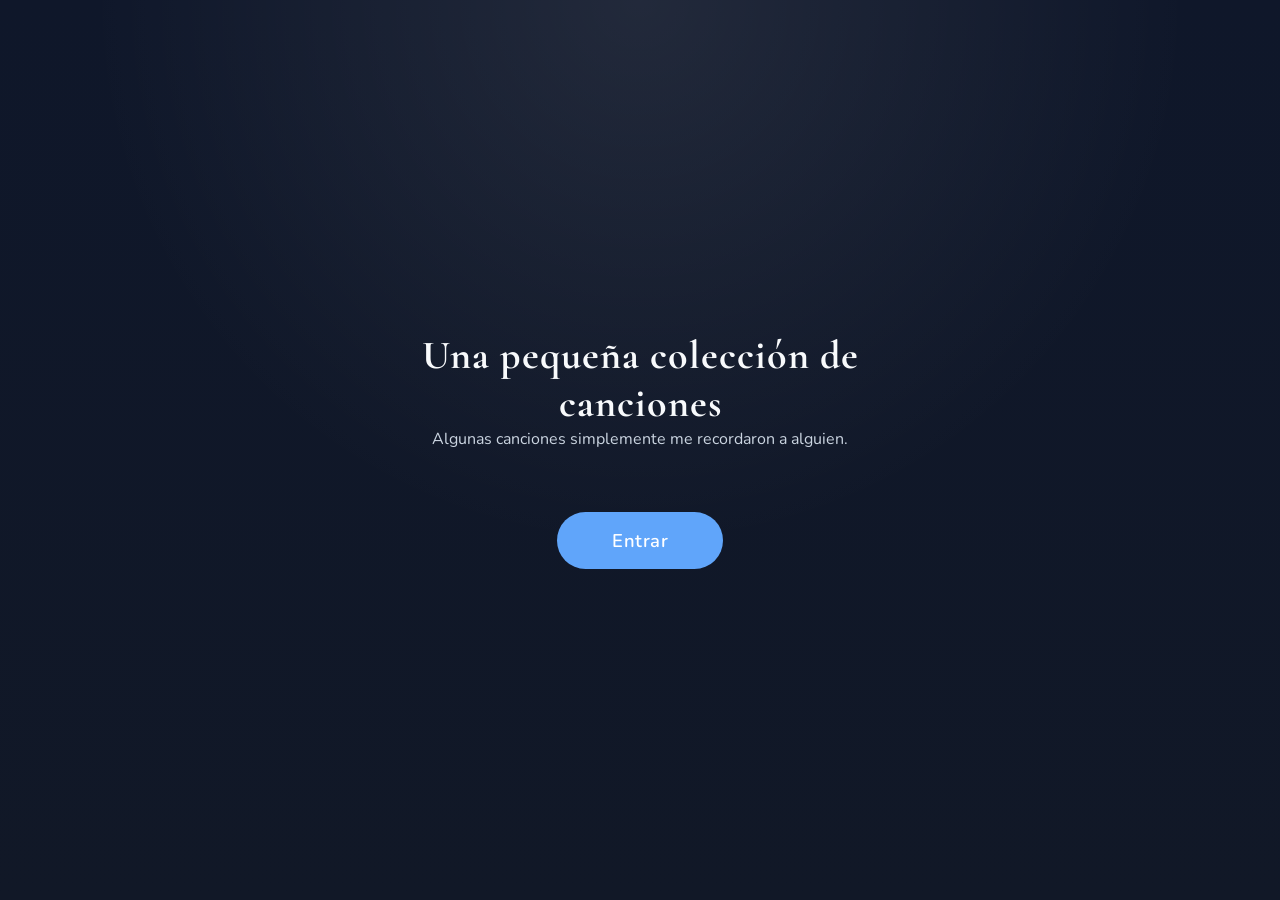
==== index.html @ 0f66fcdf "Complete Visual Identity Foundation" ====
<!DOCTYPE html>
<html lang="es">

<head>

    <meta charset="UTF-8">
    <meta name="viewport" content="width=device-width, initial-scale=1.0">

    <title>Canciones Para Ella</title>  

    <link rel="preconnect" href="https://fonts.googleapis.com">

    <link rel="preconnect" href="https://fonts.gstatic.com" crossorigin>

    <link href="https://fonts.googleapis.com/css2?family=Cormorant+Garamond:wght@400;500;600;700&family=Nunito:wght@400;500;600;700;800&display=swap" rel="stylesheet">

    <link rel="stylesheet" href="css/variables.css">
    <link rel="stylesheet" href="css/ambient.css">
    <link rel="stylesheet" href="css/base.css">
    <link rel="stylesheet" href="css/intro.css">
    <link rel="stylesheet" href="css/player.css">
    <link rel="stylesheet" href="css/buttons.css">
    <link rel="stylesheet" href="css/sidebar.css">
    <link rel="stylesheet" href="css/animations.css">
    <link rel="stylesheet" href="css/responsive.css">
    <link rel="icon" href="assets/icon/icon.png">

</head>

<body>

    <section id="intro">

        <div class="intro-container">

            <h1>Una pequeña colección de canciones</h1>

            <p>
                Algunas canciones simplemente me recordaron a alguien.
            </p>

            <button id="enterButton">
                Entrar
            </button>

        </div>

    </section>

    <script src = "welcome.js"></script>

</body>

</html>
---- css/variables.css ----
:root{

    /* Tema dinámico */

    --bg-primary:#0f172a;
    --glow:#ffffff;
    --accent:#60a5fa;

    /* Colores fijos */

    --bg-secondary:#111827;
    --surface:#1e293b;

    --text:#f8fafc;
    --secondary:#cbd5e1;

    /* Sombras */

    --shadow:rgba(0,0,0,.25);

}
---- css/ambient.css ----
#ambientGlow{

    position:fixed;

    inset:-20%;

    background:
    radial-gradient(
        circle,
        var(--glow),
        transparent 60%
    );

    opacity:.12;

    filter:blur(90px);

    pointer-events:none;

    z-index:-1;

    transition:
        background 1s ease,
        opacity 1s ease;

}
---- css/base.css ----
*{
    margin:0;
    padding:0;
    box-sizing:border-box;
}

html{

    scroll-behavior:smooth;

}

body{

    font-family:"Nunito",sans-serif;

    background:
        radial-gradient(
            circle at top,
            color-mix(in srgb, var(--glow) 8%, transparent),
            transparent 50%
        ),
        linear-gradient(
            180deg,
            var(--bg-primary),
            var(--bg-secondary)
        );

    transition:
        background .5s ease;

    color:var(--text);

    min-height:100vh;

}

button:disabled{

    opacity:.35;

    cursor:not-allowed;

    transform:none;

}

button{

    border:none;

    border-radius:14px;

    cursor:pointer;

    font-family:inherit;

    transition:
        transform .25s ease,
        box-shadow .25s ease,
        background .25s ease;

}

button:hover{

    transform:translateY(-3px);

}

button:active{

    transform:scale(.97);

}
---- css/intro.css ----
#intro{

    min-height:100vh;

    display:flex;

    justify-content:center;

    align-items:center;

    padding:20px;

}
.intro-container h1{

    font-family:"Cormorant Garamond", serif;

    letter-spacing:1px;

    font-size:clamp(1.8rem,5vw,2.5rem);

    line-height:1.2;

}
.intro-container{

    width:100%;
    max-width:520px;

    text-align:center;

}
.intro-container p{

    color:var(--secondary);

    line-height:1.6;

    margin-bottom:40px;

}

#enterButton{

    background:var(--accent);

    color:white;

    padding:16px 55px;

    font-size:1.15rem;

    font-weight:600;

    border-radius:50px;

    margin-top:20px;

    letter-spacing:.5px;

    min-height:55px;

}

#enterButton:hover{

    box-shadow:
    0 10px 30px rgba(96,165,250,.35);

}
---- css/player.css ----
#playlist{

    min-height:100vh;

    display:flex;

    justify-content:center;

    align-items:center;

    padding:20px;

}

.playlist-container{

    width:100%;
    max-width:520px;

    text-align:center;

}

.counter-container{

    margin-bottom:20px;

    color:var(--secondary);

}

.album-container{

    width:100%;

    display:flex;

    justify-content:center;

    align-items:center;

    margin-bottom:30px;

}


#albumCover{

    width:clamp(
        220px,
        70vw,
        320px
    );

    aspect-ratio:1 / 1;

    object-fit:cover;

    border-radius:20px;

    box-shadow:
    0 20px 50px
    color-mix(
        in srgb,
        var(--accent) 35%,
        transparent
    );

    transition:

        transform .5s ease,

        box-shadow .5s ease;

}

#albumCover:hover{

    transform:
        scale(1.03);

}

.fade-in #albumCover{

    transform:scale(1.03);

}

.song-info{

    display:flex;

    flex-direction:column;

    gap:10px;

}

#songTitle{

    font-family:"Cormorant Garamond", serif;

    letter-spacing:.5px;

    font-size:2rem;

    font-weight:700;

}

#songArtist{

    color:var(--secondary);

    font-weight:400;

}

#songDuration{

    color:#94a3b8;

    font-size:.95rem;

}

#songMessage{

    font-style:italic;

    line-height:1.8;

    opacity:.9;

    max-width:350px;

    margin:auto;

}

.controls{

    display:flex;

    justify-content:center;

    align-items:center;

    gap:15px;

    margin-top:40px;

}
---- css/buttons.css ----
#previousButton,
#nextButton{

    width:48px;

    height:48px;

    display:flex;

    justify-content:center;

    align-items:center;

    font-size:1.1rem;

    background:#334155;

    color:white;

    border-radius:50%;

}

#previousButton:hover,
#nextButton:hover{

    background:var(--accent);

    color:white;

    box-shadow:
    0 8px 18px rgba(0,0,0,.25);

}

#youtubeButton{

    background:var(--accent);

    color:white;

    padding:15px 28px;

    font-size:1rem;

    font-weight:600;

    box-shadow:
    0 10px 30px rgba(96,165,250,.45);

    background:var(--accent);

    transition:
        background .4s ease,
        transform .25s ease,
        box-shadow .25s ease;

}

#playlistButton{

    margin-top:20px;

    width:100%;

    padding:15px;

    background:#334155;

    color:white;

}

#playlistButton:hover{

    background:#475569;

    box-shadow:
    0 8px 20px rgba(0,0,0,.25);

}
---- css/sidebar.css ----
#sidebar{

    position:fixed;

    top:0;
    right:0;

    width:100%;
    height:100vh;

    background:#111827;

    padding:25px;

    overflow-y:auto;

    transform:translateX(100%);

    transition:transform .35s ease;

    z-index:200;

}

.sidebar-header{

    display:flex;

    justify-content:space-between;

    align-items:center;

    margin-bottom:25px;

}

.sidebar-header h2{

    font-size:1.8rem;

    font-weight:700;

}

#sidebar.open{

    transform:translateX(0);

}

#closeSidebarButton{

    width:42px;

    height:42px;

    border-radius:50%;

    background:#1e293b;

    color:white;

    font-size:1.2rem;

    display:flex;

    justify-content:center;

    align-items:center;

}

#closeSidebarButton:hover{

    background:var(--accent);

    box-shadow:
        0 0 15px color-mix(
            in srgb,
            var(--accent) 40%,
            transparent
        );

}

#sidebar h2{

    margin-bottom:25px;

}

#playlistList{

    display:flex;

    flex-direction:column;

    gap:12px;

}

.playlist-item{

    display:flex;

    align-items:center;

    gap:15px;

    width:100%;

    padding:14px;

    background:#1e293b;

    color:white;

    border-radius:14px;

    text-align:left;

}

.playlist-item:hover{

    background:#334155;

}

.playlist-number{

    font-size:1.2rem;

    font-weight:700;

    color:var(--accent);

    width:35px;

}

.playlist-title{

    font-weight:600;

}

.playlist-artist{

    color:#94a3b8;

    font-size:.9rem;

}

.playlist-item.active{

    border:2px solid var(--accent);

    box-shadow:
        0 0 18px color-mix(
            in srgb,
            var(--accent) 35%,
            transparent
        );

    transition:
        border-color .35s ease,
        box-shadow .35s ease;

}

#overlay{

    position:fixed;

    inset:0;

    background:rgba(0,0,0,.45);

    opacity:0;

    pointer-events:none;

    transition:opacity .35s;

    z-index:150;

}

#overlay.visible{

    opacity:1;

    pointer-events:auto;

}
---- css/animations.css ----
#songContent{

    transition:
        opacity .35s ease,
        transform .35s ease;

}

.fade-out{

    opacity:0;

    transform:
        translateY(12px)
        scale(.98);

}

.fade-in{

    opacity:1;

    transform:
        translateY(0)
        scale(1);

}
---- css/responsive.css ----
@media (min-width:768px){

    #sidebar{

        width:380px;

    }

}
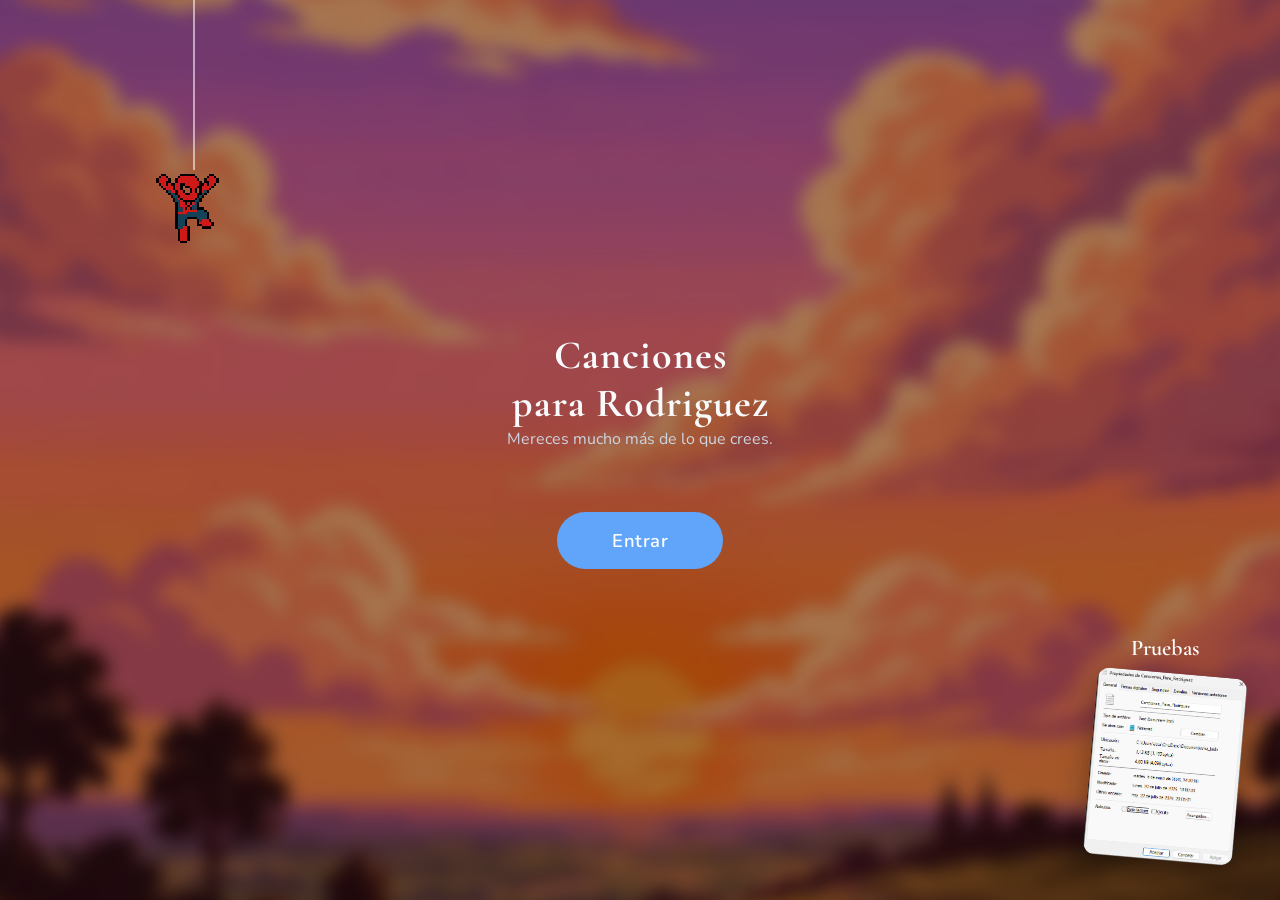
==== commit ebc6552f: "Changes to the cover page and addition of evidence" ====
--- a/index.html
+++ b/index.html
@@ -4,26 +4,38 @@
 <head>
 
     <meta charset="UTF-8">
-    <meta name="viewport" content="width=device-width, initial-scale=1.0">
+    <meta
+        name="viewport"
+        content="width=device-width, initial-scale=1.0">
 
-    <title>Canciones Para Ella</title>  
+    <title>Canciones Para Ella</title>
 
     <link rel="preconnect" href="https://fonts.googleapis.com">
 
-    <link rel="preconnect" href="https://fonts.gstatic.com" crossorigin>
+    <link
+        rel="preconnect"
+        href="https://fonts.gstatic.com"
+        crossorigin>
 
-    <link href="https://fonts.googleapis.com/css2?family=Cormorant+Garamond:wght@400;500;600;700&family=Nunito:wght@400;500;600;700;800&display=swap" rel="stylesheet">
+    <link
+        href="https://fonts.googleapis.com/css2?family=Cormorant+Garamond:wght@400;500;600;700&family=Nunito:wght@400;500;600;700;800&display=swap"
+        rel="stylesheet">
 
     <link rel="stylesheet" href="css/variables.css">
     <link rel="stylesheet" href="css/ambient.css">
+    <link rel="stylesheet" href="css/particles.css">
     <link rel="stylesheet" href="css/base.css">
     <link rel="stylesheet" href="css/intro.css">
+    <link rel="stylesheet" href="css/proofViewer.css">
     <link rel="stylesheet" href="css/player.css">
     <link rel="stylesheet" href="css/buttons.css">
     <link rel="stylesheet" href="css/sidebar.css">
     <link rel="stylesheet" href="css/animations.css">
     <link rel="stylesheet" href="css/responsive.css">
-    <link rel="icon" href="assets/icon/icon.png">
+
+    <link
+        rel="icon"
+        href="assets/icon/icon.png">
 
 </head>
 
@@ -31,12 +43,24 @@
 
     <section id="intro">
 
+        <div id="introBackground"></div>
+
+        <div id="introCharacter">
+
+            <div id="web"></div>
+
+            <div id="spiderman"></div>
+
+        </div>
+
         <div class="intro-container">
 
-            <h1>Una pequeña colección de canciones</h1>
+            <h1>Canciones</h1>
+            <h1>para Rodriguez</h1>
 
             <p>
-                Algunas canciones simplemente me recordaron a alguien.
+                Mereces mucho más
+                de lo que crees.
             </p>
 
             <button id="enterButton">
@@ -45,9 +69,58 @@
 
         </div>
 
+        <div id="proofPreview">
+
+            <span id="proofButton">
+                Pruebas
+            </span>
+
+            <img
+                id="proofImage"
+                src="assets/proofs/proofs.png"
+                alt="Pruebas">
+
+        </div>
+
     </section>
 
-    <script src = "welcome.js"></script>
+
+    <div id="proofViewer">
+
+        <div id="proofOverlay"></div>
+
+        <div id="proofContent">
+
+            <button id="closeProof">
+
+                ✕
+
+            </button>
+
+            <img
+                id="proofLargeImage"
+                src="assets/proofs/proofs.png"
+                alt="Pruebas">
+
+            <div id="proofMessage">
+
+                Adjunto pruebas de que esto no tiene nada que ver con lo que me dijiste hace unos días.
+
+                <br><br>
+
+                <strong>
+                    (Mira la fecha de creación del archivo.)
+                </strong>
+
+            </div>
+
+        </div>
+
+    </div>
+
+    <script src="welcome.js"></script>
+    <script src="js/character.js"></script>
+    <script src="js/proofViewer.js"></script>
 
 </body>
 
--- a/css/ambient.css
+++ b/css/ambient.css
@@ -5,13 +5,13 @@
     inset:-20%;
 
     background:
-    radial-gradient(
+        radial-gradient(
         circle,
-        var(--glow),
-        transparent 60%
+        var(--glow) 0%,
+        transparent 70%
     );
 
-    opacity:.12;
+    opacity:.20;
 
     filter:blur(90px);
 
@@ -19,8 +19,31 @@
 
     z-index:-1;
 
+    animation:
+        ambientPulse 5s infinite ease-in-out;
+
     transition:
         background 1s ease,
         opacity 1s ease;
 
+}
+
+@keyframes ambientPulse{
+
+    0%,100%{
+
+        transform:
+        scale(1)
+        translate(0,0);
+
+    }
+
+    50%{
+
+        transform:
+        scale(1.15)
+        translate(20px,-20px);
+
+    }
+
 }
--- a/css/particles.css
+++ b/css/particles.css
@@ -0,0 +1,68 @@
+#particles{
+
+    position:fixed;
+
+    inset:0;
+
+    overflow:hidden;
+
+    pointer-events:none;
+
+    z-index:-1;
+
+}
+
+
+.particle{
+
+    position:absolute;
+
+    width:6px;
+
+    height:6px;
+
+    background:var(--glow);
+
+    border-radius:50%;
+
+    opacity:.5;
+
+    animation:
+        floatParticle
+        linear
+        infinite;
+
+}
+
+
+@keyframes floatParticle{
+
+    from{
+
+        transform:
+        translateY(100vh)
+        scale(.5);
+
+        opacity:0;
+
+    }
+
+
+    20%{
+
+        opacity:.6;
+
+    }
+
+
+    to{
+
+        transform:
+        translateY(-20vh)
+        scale(1.2);
+
+        opacity:0;
+
+    }
+
+}
--- a/css/intro.css
+++ b/css/intro.css
@@ -10,26 +10,226 @@
 
     padding:20px;
 
-}
+    position:relative;
+
+    overflow:hidden;
+
+}
+
+
+/* =========================
+   FONDO
+========================= */
+
+#introBackground{
+
+    position:absolute;
+
+    inset:0;
+
+    background-image:
+        url("../assets/scenes/sunset/background.png");
+
+    background-size:cover;
+
+    background-position:center;
+
+    background-repeat:no-repeat;
+
+    z-index:0;
+
+    filter:blur(8px);
+
+    transform:scale(1.08);
+
+}
+
+#introBackground::after{
+
+    content:"";
+
+    position:absolute;
+
+    inset:0;
+
+    background:
+        rgba(0,0,0,.35);
+
+}
+
+
+/* =========================
+   SPIDERMAN
+========================= */
+
+#introCharacter{
+
+    position:absolute;
+
+    top:0;
+
+    left:12%;
+
+    z-index:1;
+
+    display:flex;
+
+    flex-direction:column;
+
+    align-items:center;
+
+}
+
+
+#web{
+
+    width:2px;
+
+    height:170px;
+
+    background:white;
+
+    opacity:.55;
+
+}
+
+
+#spiderman{
+
+    width:80px;
+
+    height:90px;
+
+    background-image:
+        url("../assets/characters/idle.png");
+
+    background-size:contain;
+
+    background-repeat:no-repeat;
+
+    background-position:center;
+
+    image-rendering:pixelated;
+
+    transform-origin:top center;
+
+    animation:
+
+        swing 4s ease-in-out infinite,
+
+        float 3s ease-in-out infinite;
+
+}
+
+
+/* =========================
+   ANIMACIONES
+========================= */
+
+@keyframes swing{
+
+    0%{
+
+        transform:
+            rotate(-10deg);
+
+    }
+
+    25%{
+
+        transform:
+            rotate(-4deg);
+
+    }
+
+    50%{
+
+        transform:
+            rotate(10deg);
+
+    }
+
+    75%{
+
+        transform:
+            rotate(4deg);
+
+    }
+
+    100%{
+
+        transform:
+            rotate(-10deg);
+
+    }
+
+}
+
+
+@keyframes float{
+
+    0%{
+
+        margin-top:-2px;
+
+    }
+
+    50%{
+
+        margin-top:8px;
+
+    }
+
+    100%{
+
+        margin-top:-2px;
+
+    }
+
+}
+
+
+/* =========================
+   CONTENIDO
+========================= */
+
+.intro-container,
+#proofPreview{
+
+    position:relative;
+
+    z-index:2;
+
+}
+
+
+.intro-container{
+
+    width:100%;
+
+    max-width:520px;
+
+    text-align:center;
+
+}
+
+
 .intro-container h1{
 
-    font-family:"Cormorant Garamond", serif;
+    font-family:
+        "Cormorant Garamond",
+        serif;
 
     letter-spacing:1px;
 
-    font-size:clamp(1.8rem,5vw,2.5rem);
+    font-size:
+        clamp(1.8rem,5vw,2.5rem);
 
     line-height:1.2;
 
 }
-.intro-container{
-
-    width:100%;
-    max-width:520px;
-
-    text-align:center;
-
-}
+
+
 .intro-container p{
 
     color:var(--secondary);
@@ -40,6 +240,7 @@
 
 }
 
+
 #enterButton{
 
     background:var(--accent);
@@ -62,10 +263,12 @@
 
 }
 
+
 #enterButton:hover{
 
     box-shadow:
-    0 10px 30px rgba(96,165,250,.35);
-
-}
-
+        0 10px 30px
+        rgba(96,165,250,.35);
+
+}
+
--- a/css/proofViewer.css
+++ b/css/proofViewer.css
@@ -0,0 +1,238 @@
+
+#proofPreview{
+
+    position:absolute;
+
+    right:40px;
+
+    bottom:40px;
+
+    display:flex;
+
+    flex-direction:column;
+
+    align-items:center;
+
+    gap:12px;
+
+    z-index:20;
+
+    transition:
+        opacity .25s ease,
+        transform .25s ease;
+
+}
+
+#proofPreview.hidden{
+
+    opacity:0;
+
+    pointer-events:none;
+
+    transform:scale(.9);
+
+}
+
+#proofButton{
+
+    font-family:
+        "Cormorant Garamond",
+        serif;
+
+    font-size:1.4rem;
+
+    font-weight:600;
+
+    color:white;
+
+    cursor:pointer;
+
+    transition:
+        transform .25s ease,
+        opacity .25s ease;
+
+}
+
+
+#proofImage{
+
+    width:150px;
+
+    border-radius:12px;
+
+    cursor:pointer;
+
+    transform:rotate(5deg);
+
+    transition:
+        transform .35s ease,
+        box-shadow .35s ease;
+
+    box-shadow:
+        0 12px 30px
+        rgba(0,0,0,.35);
+
+}
+
+#proofPreview:hover #proofButton{
+
+    transform:scale(1.08);
+
+}
+
+
+#proofPreview:hover #proofImage{
+
+    transform:
+        scale(1.08)
+        rotate(0deg);
+
+    box-shadow:
+        0 18px 40px
+        rgba(0,0,0,.5);
+
+}
+
+#proofViewer{
+
+    position:fixed;
+
+    inset:0;
+
+    display:flex;
+
+    justify-content:center;
+
+    align-items:center;
+
+    visibility:hidden;
+
+    opacity:0;
+
+    transition:
+        opacity .35s ease,
+        visibility .35s ease;
+
+    z-index:500;
+
+}
+
+
+#proofOverlay{
+
+    position:absolute;
+
+    inset:0;
+
+    background:
+        rgba(0,0,0,.75);
+
+}
+
+#proofContent{
+
+    position:relative;
+
+    display:flex;
+
+    flex-direction:column;
+
+    align-items:center;
+
+    gap:25px;
+
+    transform:scale(.7);
+
+    transition:
+        transform .4s ease;
+
+    z-index:2;
+
+}
+
+
+#proofLargeImage{
+
+    max-width:85vw;
+
+    max-height:80vh;
+
+    border-radius:16px;
+
+    box-shadow:
+        0 25px 60px
+        rgba(0,0,0,.55);
+
+}
+
+#closeProof{
+
+    position:absolute;
+
+    top:-15px;
+
+    right:-15px;
+
+    width:42px;
+
+    height:42px;
+
+    border:none;
+
+    border-radius:50%;
+
+    background:white;
+
+    cursor:pointer;
+
+    font-size:1.2rem;
+
+}
+
+#proofMessage{
+
+    max-width:700px;
+
+    text-align:center;
+
+    color:white;
+
+    font-size:1.1rem;
+
+    line-height:1.6;
+
+    opacity:0;
+
+    transform:translateY(20px);
+
+    transition:
+        opacity .35s ease,
+        transform .35s ease;
+
+}
+
+#proofViewer.open{
+
+    visibility:visible;
+
+    opacity:1;
+
+}
+
+
+#proofViewer.open #proofContent{
+
+    transform:scale(1);
+
+}
+
+
+#proofViewer.open #proofMessage{
+
+    opacity:1;
+
+    transform:translateY(0);
+
+    transition-delay:.25s;
+
+}
--- a/css/player.css
+++ b/css/player.css
@@ -18,6 +18,16 @@
     max-width:520px;
 
     text-align:center;
+
+    .playlist-container{
+
+    background:rgba(15,23,42,.55);
+
+    backdrop-filter:blur(14px);
+
+    border:1px solid rgba(255,255,255,.12);
+
+}
 
 }
 
@@ -97,6 +107,15 @@
 
 }
 
+.song-info h2,
+.song-info h3,
+.song-info p{
+
+    text-shadow:
+        0 2px 8px rgba(0,0,0,.85);
+
+}
+
 #songTitle{
 
     font-family:"Cormorant Garamond", serif;
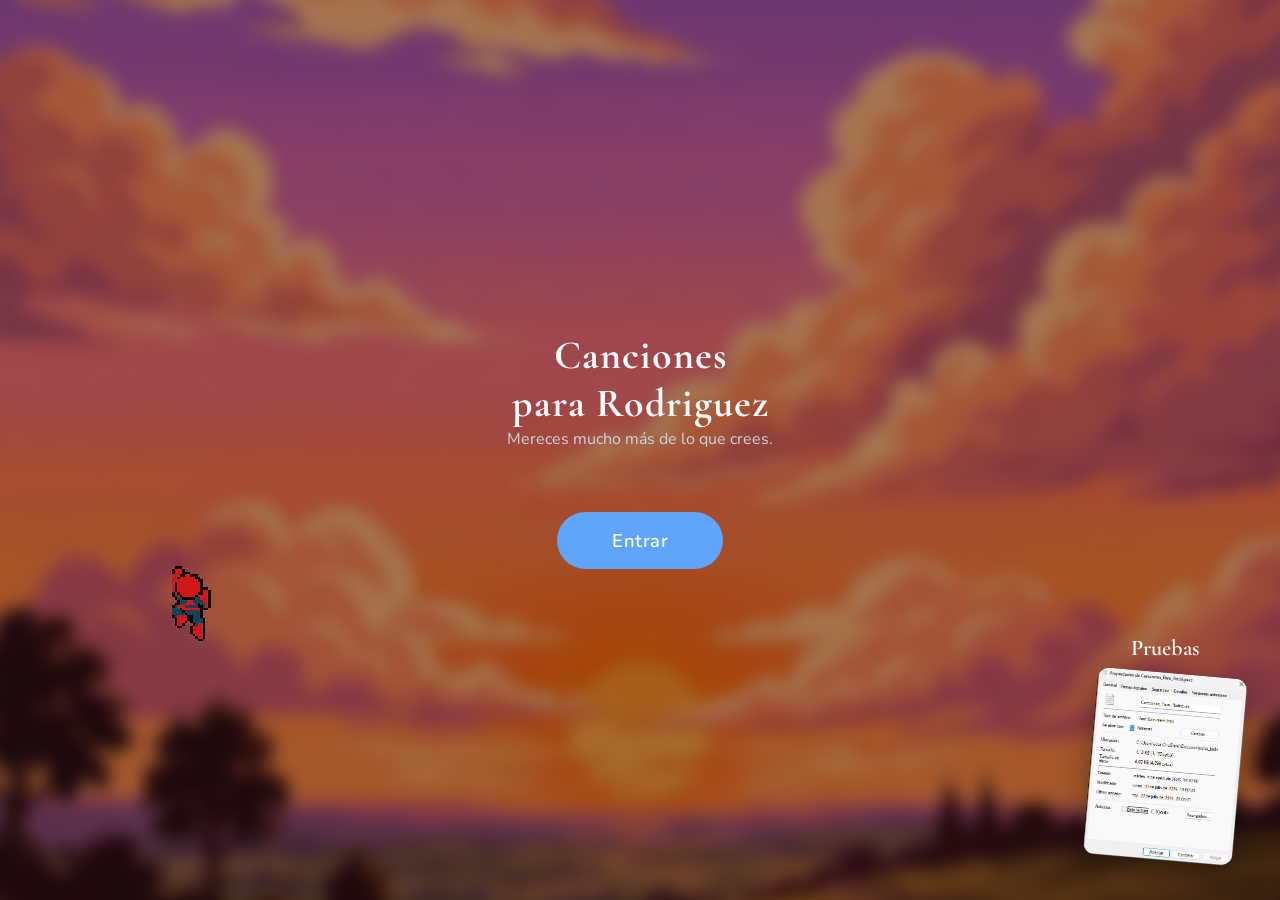
==== commit 0e019b17: "Add interactive Spider-Man AI with movement and reactions" ====
--- a/index.html
+++ b/index.html
@@ -8,7 +8,7 @@
         name="viewport"
         content="width=device-width, initial-scale=1.0">
 
-    <title>Canciones Para Ella</title>
+    <title>Canciones Para Rodriguez</title>
 
     <link rel="preconnect" href="https://fonts.googleapis.com">
 
@@ -24,6 +24,7 @@
     <link rel="stylesheet" href="css/variables.css">
     <link rel="stylesheet" href="css/ambient.css">
     <link rel="stylesheet" href="css/particles.css">
+    <link rel="stylesheet" href="css/character.css">
     <link rel="stylesheet" href="css/base.css">
     <link rel="stylesheet" href="css/intro.css">
     <link rel="stylesheet" href="css/proofViewer.css">
@@ -45,11 +46,11 @@
 
         <div id="introBackground"></div>
 
-        <div id="introCharacter">
+        <div id="character" data-mode="intro">
 
-            <div id="web"></div>
+            <div id="speechBubble"></div>
 
-            <div id="spiderman"></div>
+            <div id="sprite"></div>
 
         </div>
 
@@ -104,7 +105,7 @@
 
             <div id="proofMessage">
 
-                Adjunto pruebas de que esto no tiene nada que ver con lo que me dijiste hace unos días.
+                Adjunto pruebas de que esto no tiene nada que ver con la conversacion que tuvimos hace rato.
 
                 <br><br>
 
@@ -120,7 +121,9 @@
 
     <script src="welcome.js"></script>
     <script src="js/character.js"></script>
+    <script src="js/characterAI.js"></script>
     <script src="js/proofViewer.js"></script>
+    
 
 </body>
 
--- a/css/character.css
+++ b/css/character.css
@@ -0,0 +1,83 @@
+/* =========================
+   GLOBO DE DIÁLOGO
+========================= */
+
+#speechBubble{
+
+    position:absolute;
+
+    bottom:95px;
+
+    left:50%;
+
+    transform:
+        translateX(-50%)
+        scale(.6);
+
+    min-width:42px;
+
+    height:42px;
+
+    padding:0 12px;
+
+    background:white;
+
+    border-radius:20px;
+
+    display:flex;
+
+    justify-content:center;
+
+    align-items:center;
+
+    font-size:22px;
+
+    opacity:0;
+
+    pointer-events:none;
+
+    box-shadow:
+        0 6px 18px
+        rgba(0,0,0,.25);
+
+    transition:
+        opacity .25s ease,
+        transform .25s ease;
+
+}
+
+
+
+#speechBubble::after{
+
+    content:"";
+
+    position:absolute;
+
+    bottom:-8px;
+
+    left:50%;
+
+    transform:
+        translateX(-50%)
+        rotate(45deg);
+
+    width:12px;
+
+    height:12px;
+
+    background:white;
+
+}
+
+
+
+#speechBubble.show{
+
+    opacity:1;
+
+    transform:
+        translateX(-50%)
+        scale(1);
+
+}
--- a/css/intro.css
+++ b/css/intro.css
@@ -62,47 +62,83 @@
    SPIDERMAN
 ========================= */
 
-#introCharacter{
+#character{
+
+    position:fixed;
+
+    top:0;
+
+    left:12%;
+
+    z-index:1;
+
+    display:flex;
+
+    flex-direction:column;
+
+    align-items:center;
+
+    transition:
+        left .5s linear,
+        top .5s ease,
+        transform .2s ease;
+
+}
+
+
+#speechBubble{
 
     position:absolute;
 
-    top:0;
-
-    left:12%;
-
-    z-index:1;
+    bottom:100%;
+
+    left:50%;
+
+    transform:translateX(-50%) scale(0);
+
+    width:42px;
+    height:42px;
+
+    border-radius:50%;
+
+    background:white;
 
     display:flex;
-
-    flex-direction:column;
-
+    justify-content:center;
     align-items:center;
 
-}
-
-
-#web{
-
-    width:2px;
-
-    height:170px;
-
-    background:white;
-
-    opacity:.55;
-
-}
-
-
-#spiderman{
+    font-size:22px;
+
+    box-shadow:
+        0 6px 20px rgba(0,0,0,.25);
+
+    opacity:0;
+
+    pointer-events:none;
+
+    transition:
+        transform .25s ease,
+        opacity .25s ease;
+
+}
+
+#speechBubble.show{
+
+    opacity:1;
+
+    transform:
+        translateX(-50%)
+        scale(1);
+
+}
+
+
+#sprite{
 
     width:80px;
 
     height:90px;
 
-    background-image:
-        url("../assets/characters/idle.png");
-
     background-size:contain;
 
     background-repeat:no-repeat;
@@ -119,70 +155,35 @@
 
         float 3s ease-in-out infinite;
 
-}
-
+    transform-origin:
+        bottom center;
+
+}
 
 /* =========================
    ANIMACIONES
 ========================= */
 
-@keyframes swing{
+
+
+
+@keyframes float{
 
     0%{
 
-        transform:
-            rotate(-10deg);
+        margin-top:0px;
 
     }
 
-    25%{
-
-        transform:
-            rotate(-4deg);
+    50%{
+
+        margin-top:2px;
 
     }
 
-    50%{
-
-        transform:
-            rotate(10deg);
-
-    }
-
-    75%{
-
-        transform:
-            rotate(4deg);
-
-    }
-
     100%{
 
-        transform:
-            rotate(-10deg);
-
-    }
-
-}
-
-
-@keyframes float{
-
-    0%{
-
-        margin-top:-2px;
-
-    }
-
-    50%{
-
-        margin-top:8px;
-
-    }
-
-    100%{
-
-        margin-top:-2px;
+        margin-top:0px;
 
     }
 
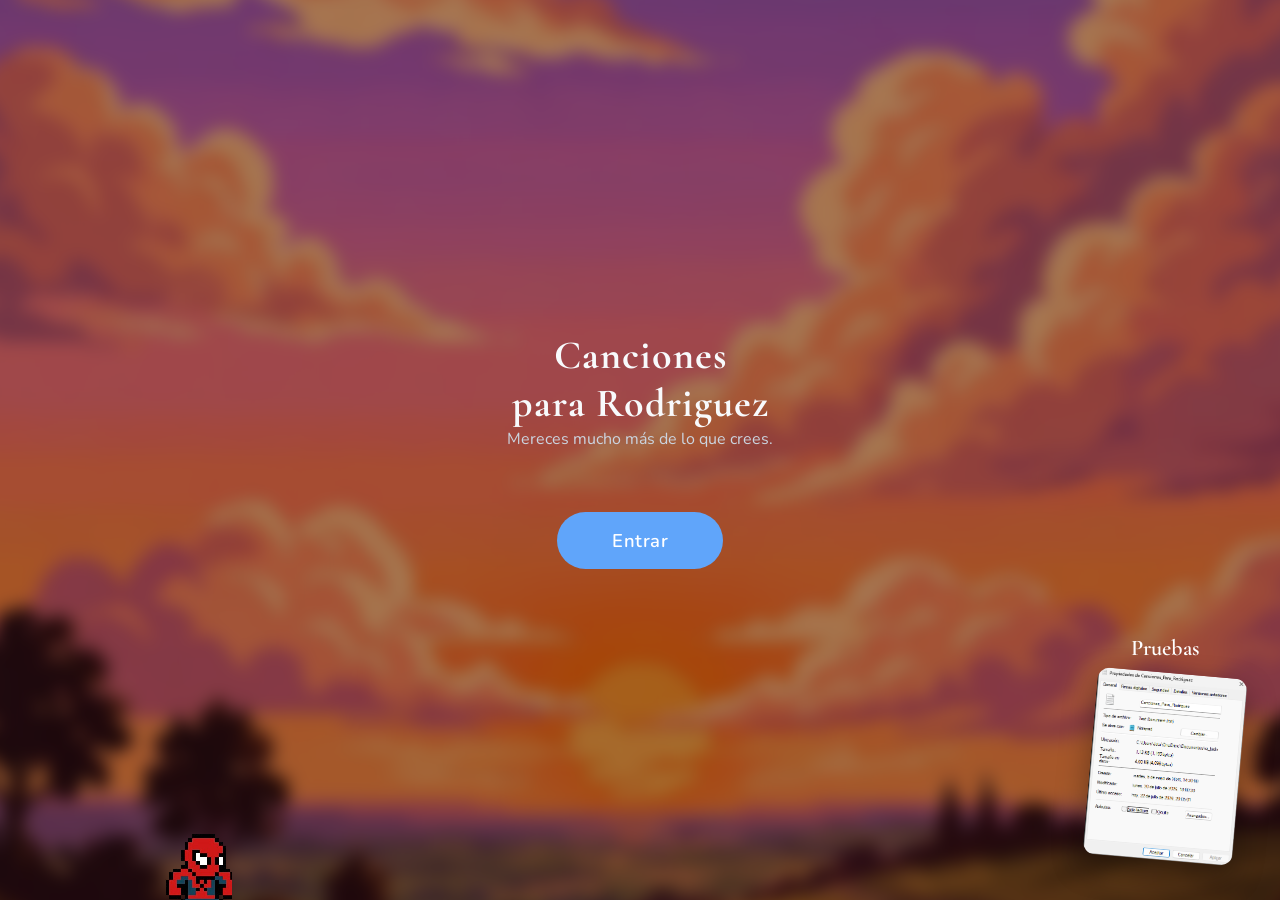
==== commit 77bfe3af: "Add music to the background" ====
--- a/index.html
+++ b/index.html
@@ -119,6 +119,13 @@
 
     </div>
 
+    <audio
+        id="ambientAudio"
+        preload="auto"
+        loop>
+    </audio>
+
+    <script src="js/audioManager.js"></script>
     <script src="welcome.js"></script>
     <script src="js/character.js"></script>
     <script src="js/characterAI.js"></script>
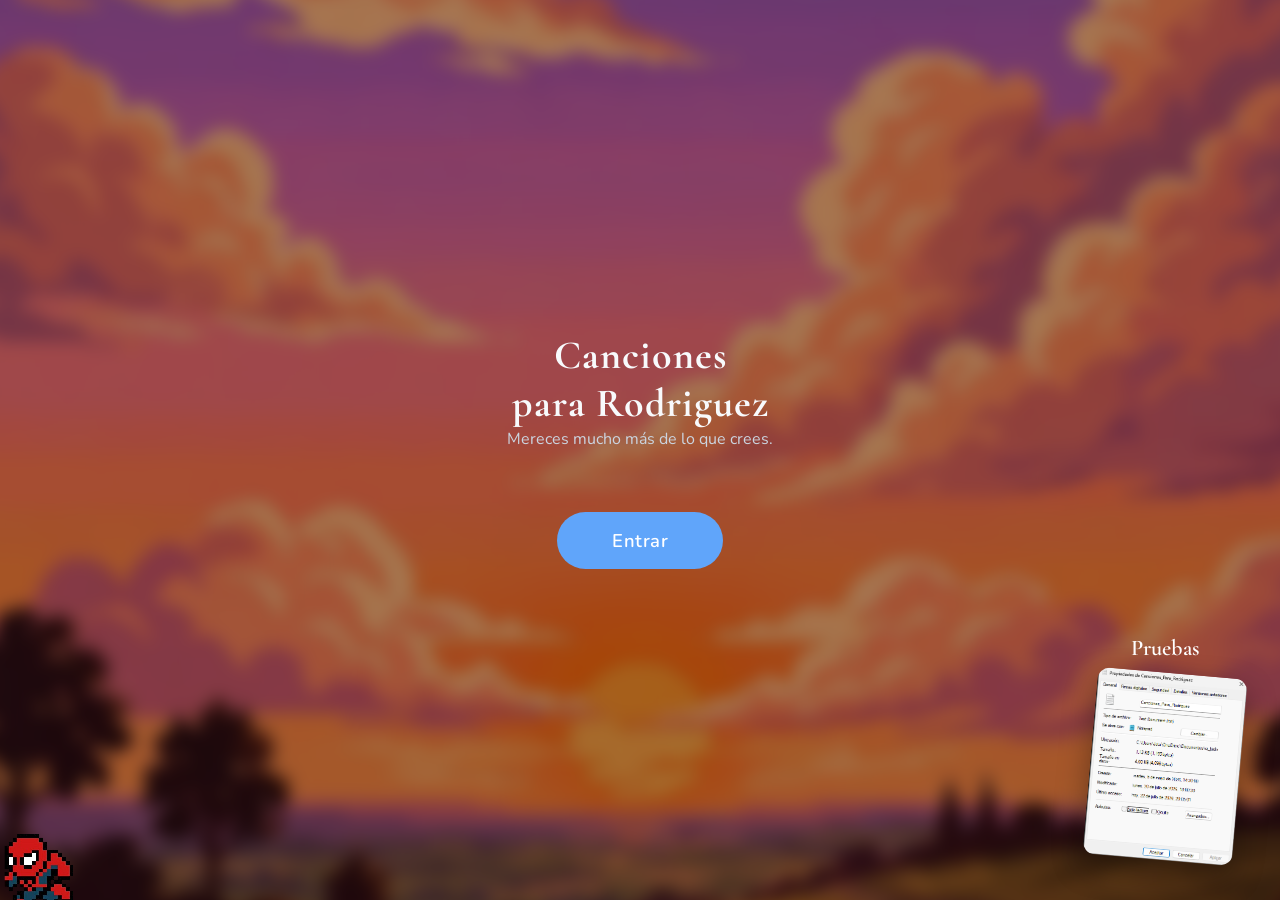
==== commit 82112df7: "Add character easter eggs popup interactions" ====
--- a/index.html
+++ b/index.html
@@ -125,13 +125,39 @@
         loop>
     </audio>
 
+    <div id="characterPopup">
+
+        <div id="popupContainer">
+
+            <div id="popupWeb"></div>
+
+            <div id="popupLogo">
+                🕷️
+            </div>
+            
+            <div id="characterPopupBox">
+
+
+                <p id="characterPopupText"></p>
+
+                <button id="closeCharacterPopup">
+                    Seguir escuchando
+                </button>
+
+            </div>
+
+        </div>
+
+    </div>
+
+    
+    
     <script src="js/audioManager.js"></script>
     <script src="welcome.js"></script>
     <script src="js/character.js"></script>
     <script src="js/characterAI.js"></script>
     <script src="js/proofViewer.js"></script>
-    
-
+    <script src="js/characterEasterEggs.js"></script>
 </body>
 
 </html>
--- a/css/character.css
+++ b/css/character.css
@@ -80,4 +80,350 @@
         translateX(-50%)
         scale(1);
 
+}
+
+#characterPopup{
+
+    position:fixed;
+
+    inset:0;
+
+    display:flex;
+
+    justify-content:center;
+
+    align-items:flex-start;
+
+    padding-top:40vh;
+
+    pointer-events:none;
+
+    opacity:0;
+
+    z-index:9999;
+
+}
+
+#characterPopup.show{
+
+    opacity:1;
+
+    pointer-events:auto;
+
+}
+
+
+#characterPopup.show::before{
+
+    opacity:1;
+
+}
+
+#popupContainer{
+
+    position:relative;
+
+    display:flex;
+
+    flex-direction:column;
+
+    align-items:center;
+
+}
+
+#characterPopup.show #popupContainer{
+
+    animation:
+
+        popupDrop .8s cubic-bezier(.2,1.1,.35,1),
+
+        popupSwing 5s ease-in-out infinite .8s;
+
+}
+
+#popupWeb{
+
+    width:2px;
+
+    height:100vh;
+
+    background:white;
+
+    position:absolute;
+
+    top:-100vh;
+
+    left:50%;
+
+}
+
+#characterPopupBox{
+
+    position:relative;
+
+    width:min(520px,90vw);
+
+    background:#faf8f3;
+
+    color:#111;
+
+    padding:30px;
+
+    border:4px solid black;
+
+    box-shadow:
+
+        8px 8px 0 black;
+
+    overflow:visible;
+
+    clip-path:polygon(
+
+        0 8px,
+
+        8px 8px,
+
+        8px 0,
+
+        calc(100% - 8px) 0,
+
+        calc(100% - 8px) 8px,
+
+        100% 8px,
+
+        100% calc(100% - 8px),
+
+        calc(100% - 8px) calc(100% - 8px),
+
+        calc(100% - 8px) 100%,
+
+        8px 100%,
+
+        8px calc(100% - 8px),
+
+        0 calc(100% - 8px)
+
+    );
+
+}
+
+#characterPopupText{
+
+    font-family:
+        "Nunito",
+        serif;
+
+    font-size:1.3rem;
+
+    font-weight:600;
+
+    line-height:1.6;
+
+    margin-bottom:20px;
+
+    color:#222;
+
+}
+
+#popupLogo{
+
+    position:absolute;
+
+    top:-30px;
+
+    left:50%;
+
+    transform:translateX(-50%);
+
+    width:55px;
+
+    height:55px;
+
+    border-radius:50%;
+
+    background:#b11313;
+
+    border:4px solid black;
+
+    display:flex;
+
+    justify-content:center;
+
+    align-items:center;
+
+    font-size:28px;
+
+    z-index:20;
+
+}
+
+#characterPopup::before{
+
+    content:"";
+
+    position:absolute;
+
+    inset:0;
+
+    background:
+        rgba(0,0,0,.25);
+
+    backdrop-filter:
+        blur(6px);
+
+    opacity:0;
+
+    transition:
+        opacity .3s ease;
+
+    z-index:-1;
+
+}
+
+#characterPopupBox::after{
+
+    content:"";
+
+    position:absolute;
+
+    left:45px;
+
+    bottom:-18px;
+
+    width:20px;
+
+    height:20px;
+
+    background:#faf8f3;
+
+    border-left:4px solid black;
+
+    border-bottom:4px solid black;
+
+    transform:rotate(-45deg);
+
+}
+
+#characterPopupText{
+
+    font-size:1.1rem;
+
+    line-height:1.6;
+
+    margin-bottom:20px;
+
+    color:#222;
+
+}
+
+
+
+@keyframes popupDrop{
+
+    0%{
+
+        transform:translateY(-120vh);
+
+    }
+
+
+    100%{
+
+        transform:translateY(0);
+
+    }
+
+}
+
+@keyframes popupSwing{
+
+    0%{
+
+        transform:
+            rotate(0deg);
+
+    }
+
+    25%{
+
+        transform:
+            rotate(2deg);
+
+    }
+
+    50%{
+
+        transform:
+            rotate(-2deg);
+
+    }
+
+    75%{
+
+        transform:
+            rotate(1deg);
+
+    }
+
+    100%{
+
+        transform:
+            rotate(0deg);
+
+    }
+
+}
+
+@keyframes swing{
+
+    0%{
+
+        rotate:0deg;
+
+    }
+
+    25%{
+
+        rotate:2deg;
+
+    }
+
+    50%{
+
+        rotate:-2deg;
+
+    }
+
+    75%{
+
+        rotate:1deg;
+
+    }
+
+    100%{
+
+        rotate:0deg;
+
+    }
+
+}
+
+@keyframes popup{
+
+    from{
+
+        transform:scale(.85);
+
+        opacity:0;
+
+    }
+
+    to{
+
+        transform:scale(1);
+
+        opacity:1;
+
+    }
+
 }
